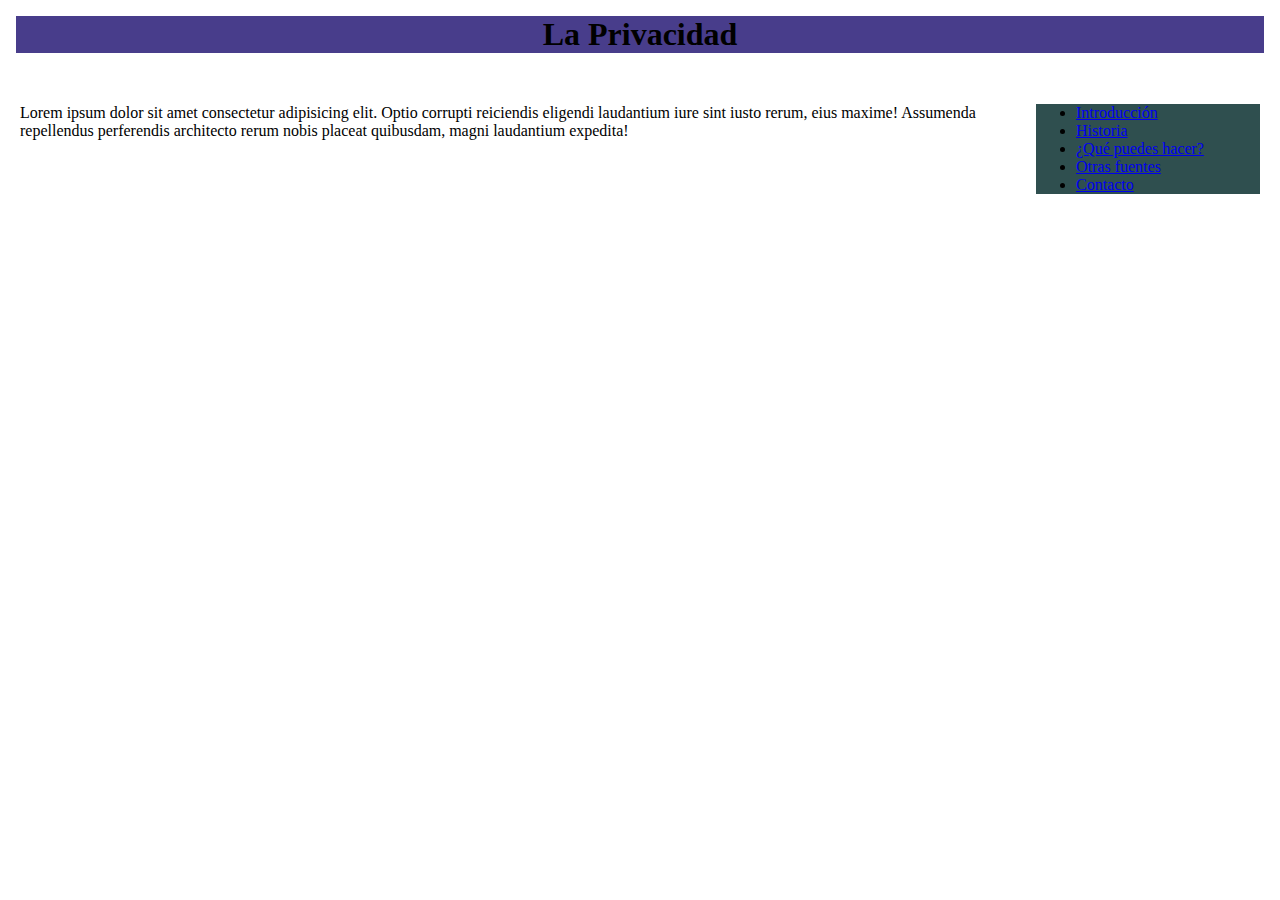
==== index.html @ 16274844 "Estructura" ====
<html lang="es">
    <head>
        <title>
            La Privacidad
        </title>
        <meta name="¿Por qué la privacidad es importante?" content="Esta página habla sobre por qué es importante la privacidad y por qué deberia de importarte" />
        <meta name="keywords" content="privacidad, mexico, latinoamerica, español, por, que">
        <meta charset="utf-8">
    </head>
    <body>
        <center>
        <iframe style="border:none" src="titulo.html" width="100%" height="10%">                    </iframe>
        <iframe name="principal" style="border:none" src="Intro.html" width="80%" height="80%">     </iframe>
        <iframe style="border:none" src="menu.html" width="19%" height="80%">             </frame>
        </center>
    
    <footer>
            Derechos reservados xd
    </footer>

    </body>
</html>
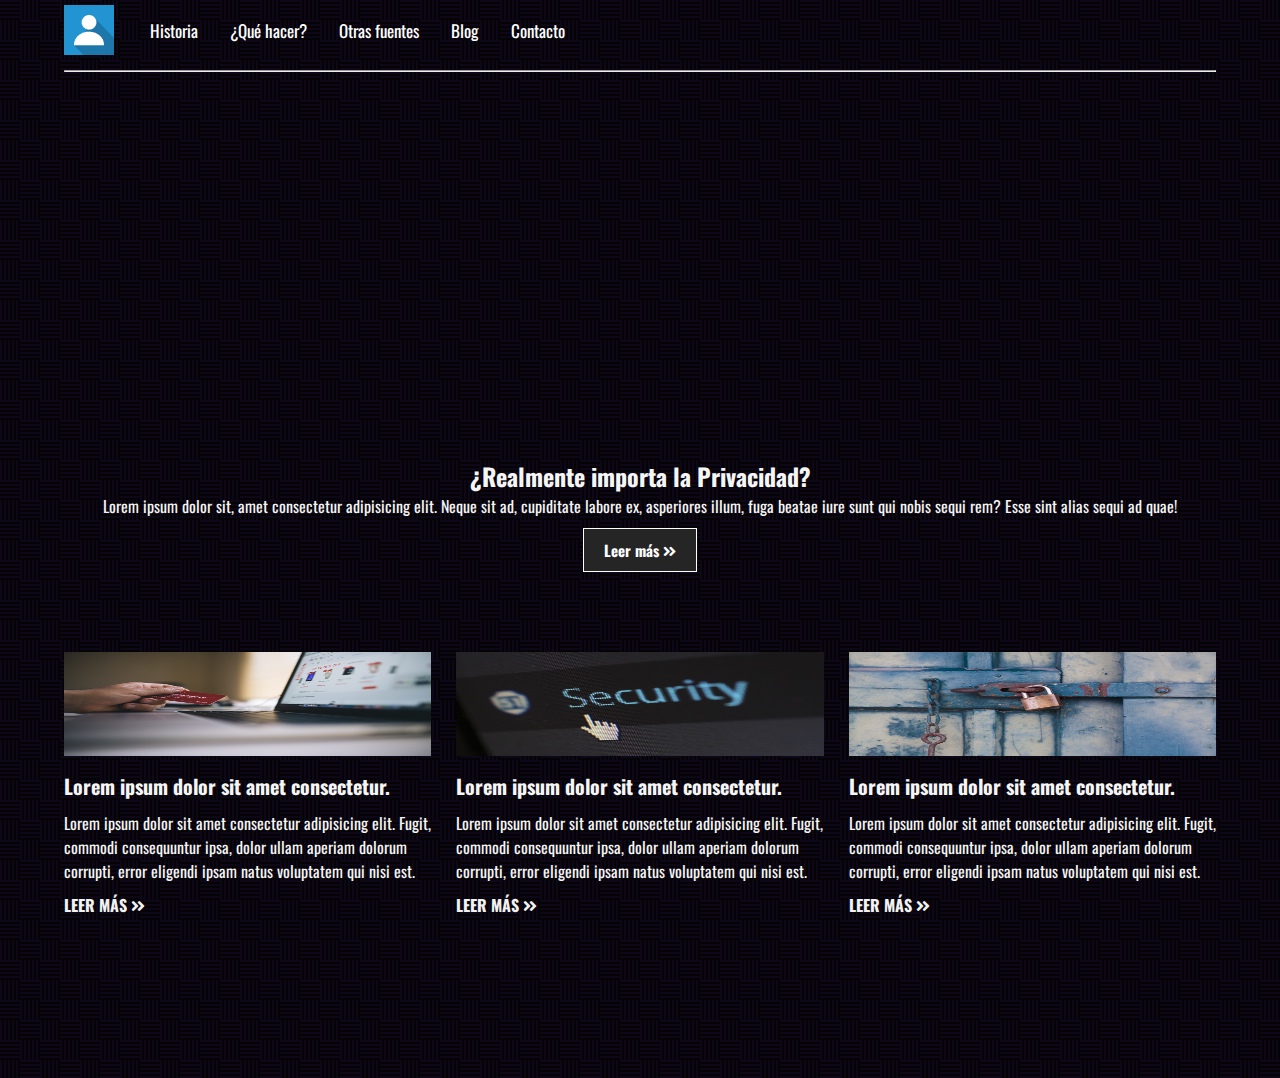
==== commit 0dc25781: "Fazt based" ====
--- a/index.html
+++ b/index.html
@@ -1,22 +1,81 @@
+<!DOCTYPE html>
+<!--Añadir el tipo de idioma-->
 <html lang="es">
-    <head>
-        <title>
-            La Privacidad
-        </title>
-        <meta name="¿Por qué la privacidad es importante?" content="Esta página habla sobre por qué es importante la privacidad y por qué deberia de importarte" />
-        <meta name="keywords" content="privacidad, mexico, latinoamerica, español, por, que">
-        <meta charset="utf-8">
-    </head>
-    <body>
-        <center>
-        <iframe style="border:none" src="titulo.html" width="100%" height="10%">                    </iframe>
-        <iframe name="principal" style="border:none" src="Intro.html" width="80%" height="80%">     </iframe>
-        <iframe style="border:none" src="menu.html" width="19%" height="80%">             </frame>
-        </center>
-    
-    <footer>
-            Derechos reservados xd
-    </footer>
+<head>
+    <!--Indicar los caracteres-->
+    <meta charset="UTF-8">
+    <meta name="viewport" content="width=device-width, initial-scale=1.0">
+    <!--Título de la página-->
+    <title>LaPrivacidad</title>
+    <!--Agregar la tipografía: Font Awesome-->
+    <link rel="stylesheet" href="https://cdnjs.cloudflare.com/ajax/libs/font-awesome/5.15.2/css/all.min.css">
+    <!--Font oswald de Google-->
+    <link rel="preconnect" href="https://fonts.gstatic.com">
+    <link href="https://fonts.googleapis.com/css2?family=Oswald:wght@300;400;500;600&display=swap" rel="stylesheet">
+    <!--Estilos personalizados-->
+    <link rel="stylesheet" href="styles.css">
+</head>
+<body>
 
-    </body>
+    <!--Agregar class para poder clasificar las zonas para posteriormente añadir estilos :)-->
+    <div class="container">
+
+        <!--Barra de navegación principal-->
+        <nav class="nav-main">
+            <!--Foto de perfil-->
+            <img src="img/photo_user.png" class="nav-photo">
+            <!--Enlaces de navegación-->
+            <ul class="nav-menu">
+                <li>
+                    <a href="#">Historia</a>
+                </li>
+                <li>
+                    <a href="#">¿Qué hacer?</a>
+                </li>
+                <li>
+                    <a href="#">Otras fuentes</a>
+                </li>
+                <li>
+                    <a href="#">Blog</a>
+                </li>
+                <li>
+                    <a href="#">Contacto</a>
+                </li>
+            </ul>
+        </nav>
+
+        <!--Barra de separación-->
+        <hr>
+
+        <!--Imagen principal de la página-->
+        <header class="showcase">
+            <h2>¿Realmente importa la Privacidad?</h2>
+            <p>Lorem ipsum dolor sit, amet consectetur adipisicing elit. Neque sit ad, cupiditate labore ex, asperiores illum, fuga beatae iure sunt qui nobis sequi rem? Esse sint alias sequi ad quae!</p>
+            <a class="btn" href="#">Leer más <i class="fas fa-angle-double-right"></i></a>
+        </header>
+
+        <!--Otras notas-->
+        <div class="news-cards">
+            <div>
+                <img src="img/image1.jpg" alt="news1">
+                <h3>Lorem ipsum dolor sit amet consectetur.</h3>
+                <p>Lorem ipsum dolor sit amet consectetur adipisicing elit. Fugit, commodi consequuntur ipsa, dolor ullam aperiam dolorum corrupti, error eligendi ipsam natus voluptatem qui nisi est.</p>
+                <a href="#">Leer más <i class="fas fa-angle-double-right"></i></a>
+            </div>
+            <div>
+                <img src="img/image2.jpg" alt="news2">
+                <h3>Lorem ipsum dolor sit amet consectetur.</h3>
+                <p>Lorem ipsum dolor sit amet consectetur adipisicing elit. Fugit, commodi consequuntur ipsa, dolor ullam aperiam dolorum corrupti, error eligendi ipsam natus voluptatem qui nisi est.</p>
+                <a href="#">Leer más <i class="fas fa-angle-double-right"></i></a>
+            </div>
+            <div>
+                <img src="img/image3.jpg" alt="news3">
+                <h3>Lorem ipsum dolor sit amet consectetur.</h3>
+                <p>Lorem ipsum dolor sit amet consectetur adipisicing elit. Fugit, commodi consequuntur ipsa, dolor ullam aperiam dolorum corrupti, error eligendi ipsam natus voluptatem qui nisi est.</p>
+                <a href="#">Leer más <i class="fas fa-angle-double-right"></i></a>
+            </div>
+        </div>
+    </div>
+
+</body>
 </html>--- a/styles.css
+++ b/styles.css
@@ -0,0 +1,147 @@
+/*Esto afecta todo el documento, se quita los margenes, se acomoda como caja y se quitan las separaciones*/
+*{
+    box-sizing: border-box;
+    margin: 0;
+    padding: 0;
+}
+
+/*Esto solo afecta al cuerpo, se pone un fondo negro con letras blancas, posteriormente se agrega un fondo extraido  de https://www.heropatterns.com/ y por ultimo se agrega una fuente de Google*/
+body{
+    background: black;
+    color: whitesmoke;
+    background-color: #040404;
+    background-image: url("data:image/svg+xml,%3Csvg width='40' height='40' viewBox='0 0 40 40' xmlns='http://www.w3.org/2000/svg'%3E%3Cpath d='M20 20.5V18H0v-2h20v-2H0v-2h20v-2H0V8h20V6H0V4h20V2H0V0h22v20h2V0h2v20h2V0h2v20h2V0h2v20h2V0h2v20h2v2H20v-1.5zM0 20h2v20H0V20zm4 0h2v20H4V20zm4 0h2v20H8V20zm4 0h2v20h-2V20zm4 0h2v20h-2V20zm4 4h20v2H20v-2zm0 4h20v2H20v-2zm0 4h20v2H20v-2zm0 4h20v2H20v-2z' fill='%23491d90' fill-opacity='0.15' fill-rule='evenodd'/%3E%3C/svg%3E");
+    font-size: 16px;
+    font-family: 'Oswald', sans-serif;
+}
+
+/*Afecta a los enlaces "a" les quita el subdrayado y los pone en blanco*/
+a{
+    color: white;
+    text-decoration: none;
+}
+
+/*Le quita el estilo de lista a las listas*/
+ul{
+    list-style: none;
+}
+
+/*Afecta al contenedor, lo marca como el 90% de ancho de la página y le pone los margenes automaticos*/
+.container {
+    width: 90%;
+    margin: auto;
+}
+
+/*Navegación, se agrega un tamaño de letra,determina el tipo de caja, en este caso flexible, el justificado, alinia al centro los elementos y los limita a una altura de 60px con separaciones de 20px*/
+.nav-main {
+    font-size:  17px;
+    display: flex;
+    justify-content: space-between;
+    align-items: center;
+    height: 60px;
+    padding: 20px 0;
+}
+
+/*Pone el ancho de la foto en 50px*/
+.nav-photo {
+    width: 50px;
+}
+
+/*Directorio de navegación, determina el timpo de caja flexible*/
+.nav-main ul{
+    display: flex;
+}
+
+/*Le da separación de 10px entre los elementos de la lista*/
+.nav-main ul li {
+    padding: 10px;
+}
+
+/*Agrega el espaciado entre el subdrayado*/
+.nav-main ul li a {
+    padding: 6px;
+}
+
+/*Hace que se vea subdrayado cuando el curson pasa sobre el enlace*/
+.nav-main ul li a:hover {
+    border-bottom: 2px solid white;
+}
+
+/*Hace que los enlaces no estén pegados a la imagen*/
+.nav-main ul.nav-menu {
+    flex: 1;
+    margin-left: 20px;
+}
+
+/*Hace que la barra tenga un pargen de 10px hacia arriba y hacia abajo y de 0 hacia los lados*/
+hr {
+    margin: 10px 0;
+}
+
+/*Showcase, es la imagen principal, se declara que tomará el 100% del contenedor(que mide 90%) con una altura del texto de 550px, se pone de background una imagen sacada de pexels.com, a esta imafen se le indica que no repita, se ponga en el centro y centrada, se indica la separación de 50px del borde inferior y de 10px de los bordes de lado, se indica que la caja es un cuadrado con columna, se centran  los lados y se justifica el texto*/
+.showcase {
+    width: 100%;
+    height: 550px;
+    background: url(img/showcase.jpg) no-repeat center center/cover;
+    padding: 50px 10px;
+    display: flex;
+    flex-direction: column;
+    align-items: center;
+    justify-content: flex-end;
+    margin-bottom: 20px;
+}
+/*Es la etiqueta para marcar los botones, se indica que al pasar el mouse debe de cambiar el cursor, se indica que es un bloque con borde 0 y con letra en negritas, con separación de 10px de borde arriba y abajo y de 20px de los lador, la letra se pone blanca y el fondo gris, se indica el tamaño 15px de letra, el borde de 1px solido blanco con margenes de 10px hacia todos los lados*/
+.btn {
+    cursor: pointer;
+    display: inline-block;
+    border: 0;
+    font-weight: bold;
+    padding: 10px 20px;
+    background: #252525;
+    color: white;
+    font-size: 15px;
+    border: 1px solid white;
+    margin: 10px 10px;
+}
+
+/*Se indica que el botón se opaque al acercar el cursor*/
+.btn:hover{
+    opacity: 0.65;
+}
+
+/*Se agregan margenes de 10px a el titulo "h2" y el parrafo "p" de 10px para abajo*/
+.showcase h2
+.showcase p {
+    margin-bottom: 10px;
+}
+
+/*Tarjetas de entrada*/
+
+.news-cards {
+    display: grid;
+    grid-template-columns: 1fr 1fr 1fr;
+    gap: 25px;
+    margin: 10px 0;
+}
+
+.news-cards img {
+    width: 100%;
+    height: 25%;
+}
+
+.news-cards h3 {
+    font-size: 20px;
+    margin: 10px 0;
+}
+
+.news-cards a{
+    padding: 10px 0;
+    color: #f2f2f2;
+    text-transform: uppercase;
+    display: inline-block;
+    font-weight: bold;
+}
+
+.news-cards a:hover{
+    text-decoration: underline;
+}
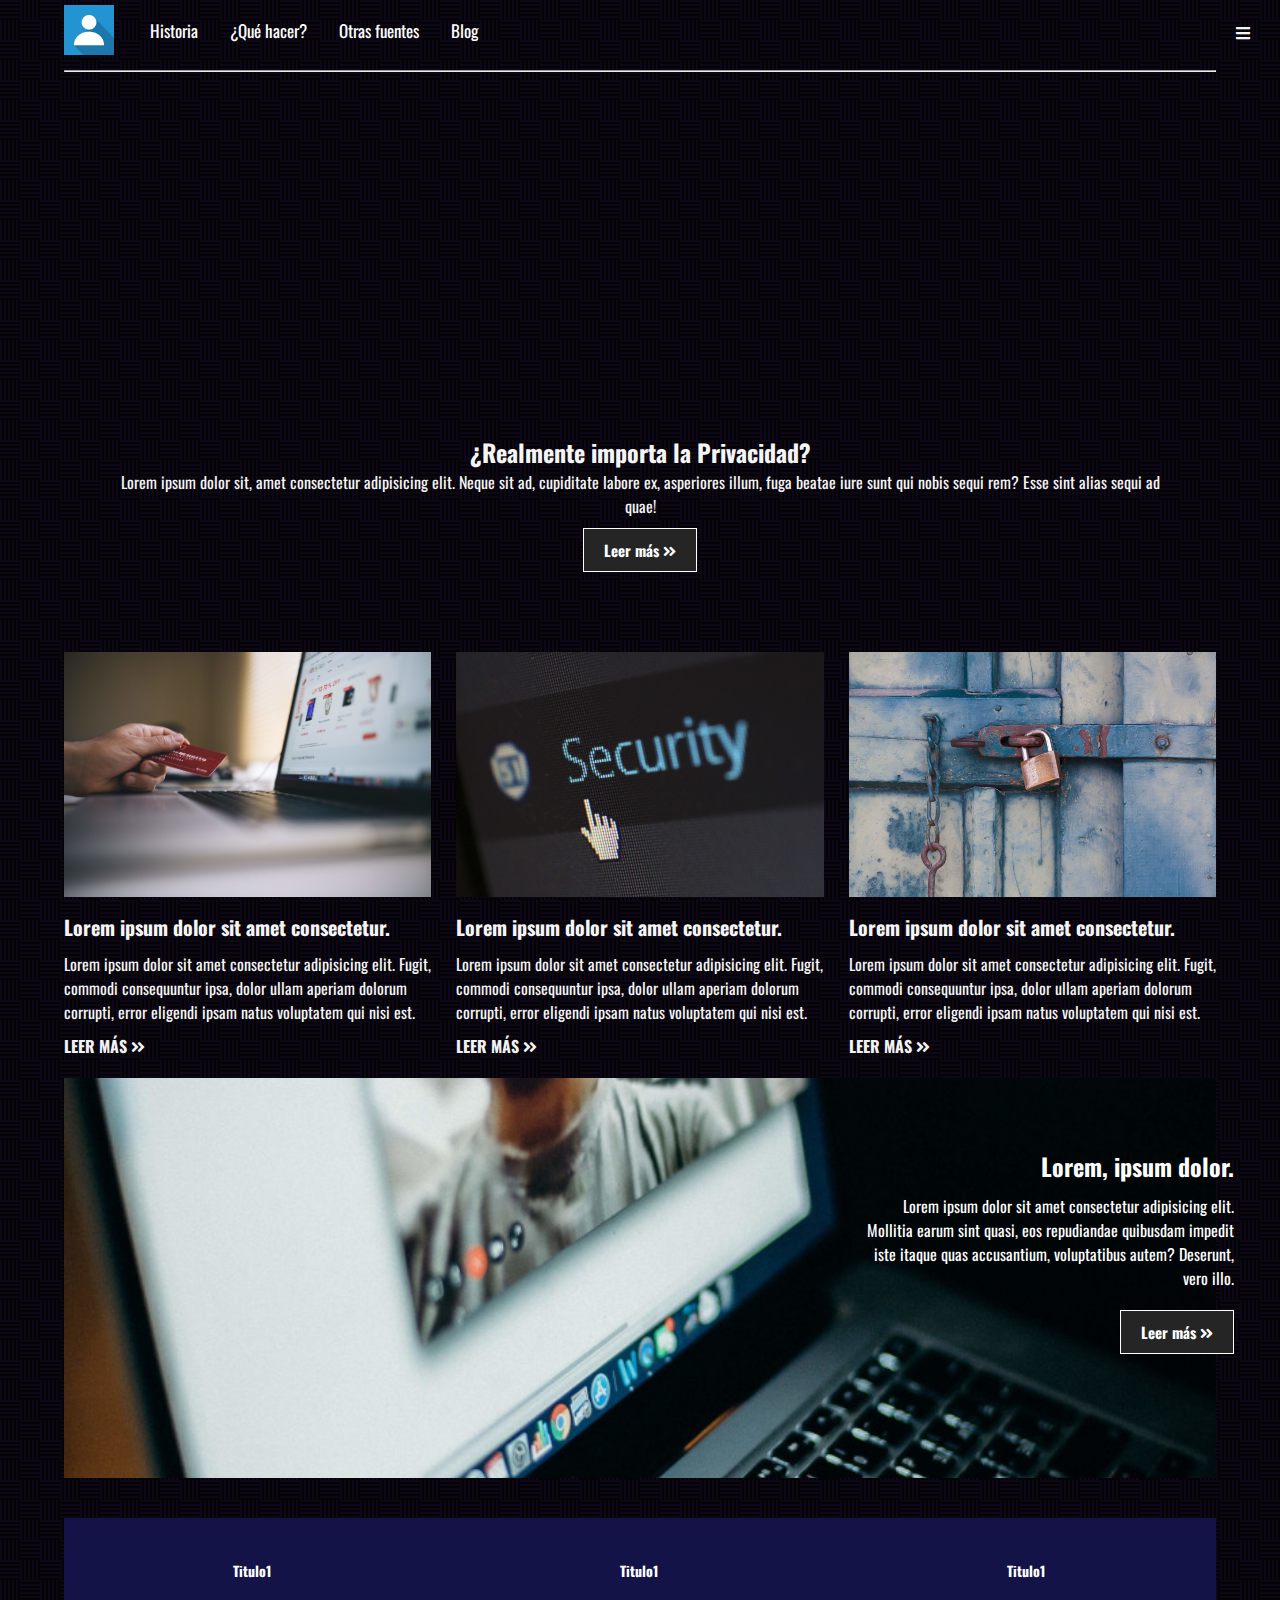
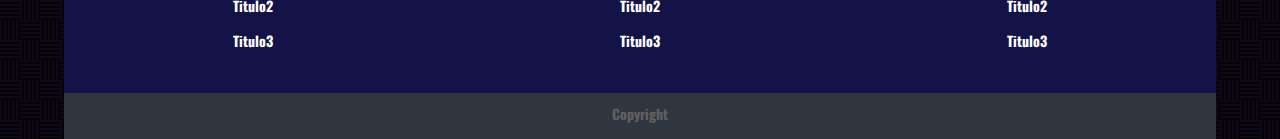
==== commit f50a81a3: "terminado de la página y parte de stilo para smartphone" ====
--- a/index.html
+++ b/index.html
@@ -16,6 +16,11 @@
     <link rel="stylesheet" href="styles.css">
 </head>
 <body>
+
+    <div class="menu-btn">
+        <i class="fas fa-bars"></i>
+    </div>
+
 
     <!--Agregar class para poder clasificar las zonas para posteriormente añadir estilos :)-->
     <div class="container">
@@ -37,9 +42,6 @@
                 </li>
                 <li>
                     <a href="#">Blog</a>
-                </li>
-                <li>
-                    <a href="#">Contacto</a>
                 </li>
             </ul>
         </nav>
@@ -75,7 +77,79 @@
                 <a href="#">Leer más <i class="fas fa-angle-double-right"></i></a>
             </div>
         </div>
+
+        <section class="cards-banner-one">
+            <div class="content">
+                <h2>Lorem, ipsum dolor.</h2>
+                <p>Lorem ipsum dolor sit amet consectetur adipisicing elit. Mollitia earum sint quasi, eos repudiandae quibusdam impedit iste itaque quas accusantium, voluptatibus autem? Deserunt, vero illo.</p>
+                <a href="#" class="btn">Leer más <i class="fas fa-angle-double-right"></i></a>
+            </div>
+        </section>
+
+        <div class="footer-links">
+            <div class="footer-container">
+                <ul>
+                    <li>
+                        <a href="#">
+                            <h3>Titulo1</h3>
+                        </a>
+                    </li>
+                    <li>
+                        <a href="#">
+                            <h3>Titulo2</h3>
+                        </a>
+                    </li>
+                    <li>
+                        <a href="#">
+                            <h3>Titulo3</h3>
+                        </a>
+                    </li>
+                </ul>
+
+                <ul>
+                    <li>
+                        <a href="#">
+                            <h3>Titulo1</h3>
+                        </a>
+                    </li>
+                    <li>
+                        <a href="#">
+                            <h3>Titulo2</h3>
+                        </a>
+                    </li>
+                    <li>
+                        <a href="#">
+                            <h3>Titulo3</h3>
+                        </a>
+                    </li>
+                </ul>
+
+                <ul>
+                    <li>
+                        <a href="#">
+                            <h3>Titulo1</h3>
+                        </a>
+                    </li>
+                    <li>
+                        <a href="#">
+                            <h3>Titulo2</h3>
+                        </a>
+                    </li>
+                    <li>
+                        <a href="#">
+                            <h3>Titulo3</h3>
+                        </a>
+                    </li>
+                </ul>
+            </div>
+        </div>
+
+        <footer class="footer">
+            <h3>Copyright</h3>
+        </footer>
     </div>
+
+    <script src="main.js"></script>
 
 </body>
 </html>--- a/styles.css
+++ b/styles.css
@@ -73,6 +73,15 @@
     margin-left: 20px;
 }
 
+.menu-btn{
+    position: absolute;
+    cursor: pointer;
+    top: 20px;
+    right: 30px;
+    z-index: 2;
+    /*display: none;*/
+}
+
 /*Hace que la barra tenga un pargen de 10px hacia arriba y hacia abajo y de 0 hacia los lados*/
 hr {
     margin: 10px 0;
@@ -83,12 +92,13 @@
     width: 100%;
     height: 550px;
     background: url(img/showcase.jpg) no-repeat center center/cover;
-    padding: 50px 10px;
+    padding: 50px;
     display: flex;
     flex-direction: column;
     align-items: center;
     justify-content: flex-end;
     margin-bottom: 20px;
+    text-align: center;
 }
 /*Es la etiqueta para marcar los botones, se indica que al pasar el mouse debe de cambiar el cursor, se indica que es un bloque con borde 0 y con letra en negritas, con separación de 10px de borde arriba y abajo y de 20px de los lador, la letra se pone blanca y el fondo gris, se indica el tamaño 15px de letra, el borde de 1px solido blanco con margenes de 10px hacia todos los lados*/
 .btn {
@@ -126,7 +136,7 @@
 
 .news-cards img {
     width: 100%;
-    height: 25%;
+    height: auto;
 }
 
 .news-cards h3 {
@@ -145,3 +155,99 @@
 .news-cards a:hover{
     text-decoration: underline;
 }
+
+/*Cards-baner-one*/
+
+.cards-banner-one {
+    width: 100%;
+    height: 400px;
+    background: url(img/image4.jpg) no-repeat center center/cover;
+    margin-bottom: 40px;
+}
+
+.cards-banner-one .content{
+    width: 40%;
+    padding: 60px 30px;
+    color: white;
+    margin-left: 65%;
+    text-align: right;
+}
+
+.cards-banner-one p,
+.cards-banner-one h2 {
+    margin: 10px;
+}
+
+/*footer*/
+
+.footer-links{
+    background: #131347;
+    color: #616161;
+    font-size: 12px;
+    padding: 35px 0;
+}
+
+.footer-container{
+    display: grid;
+    grid-template-columns: 1fr 1fr 1fr;
+    gap: 10px;
+    align-items: flex-start;
+    justify-content: center;
+}
+
+.footer-container ul{
+    margin: 0 auto;
+}
+
+.footer-container ul li{
+    line-height: 2.5;
+}
+
+.footer{
+    background: #2f3640;
+    color: #616161;
+    font-size: 12px;
+    padding: 10px 0;
+    text-align: center;
+    padding-bottom: 15px;
+}
+
+@media (max-width: 700px) {
+    
+    .nav-main ul.nav-menu {
+        display: block;
+        position: absolute;
+        top: 0;
+        left: 0;
+        background: #2f3640;
+        width: 50%;
+        height: 100%;
+        border-right: #ccc 1px solid;
+        opacity: 0.9;
+        padding: 30px;
+        transform: translateX(-500px);
+        transition: transform 0.5s ease-in-out;
+    }
+
+    .nav-main ul.nav-menu.show {
+        transform: translateX(-20px);
+    }
+
+    .nav-main ul.nav-menu li{
+        padding: 20px;
+        font-size: 14px;
+    }
+
+    .news-cards{
+        grid-template-columns: 1fr 1fr;
+    }
+
+    .cards-banner-one .content{
+        width: 80%;
+    }
+
+    .footer-links .footer-container{
+        grid-template-columns: 1fr 1fr;
+    }
+
+}
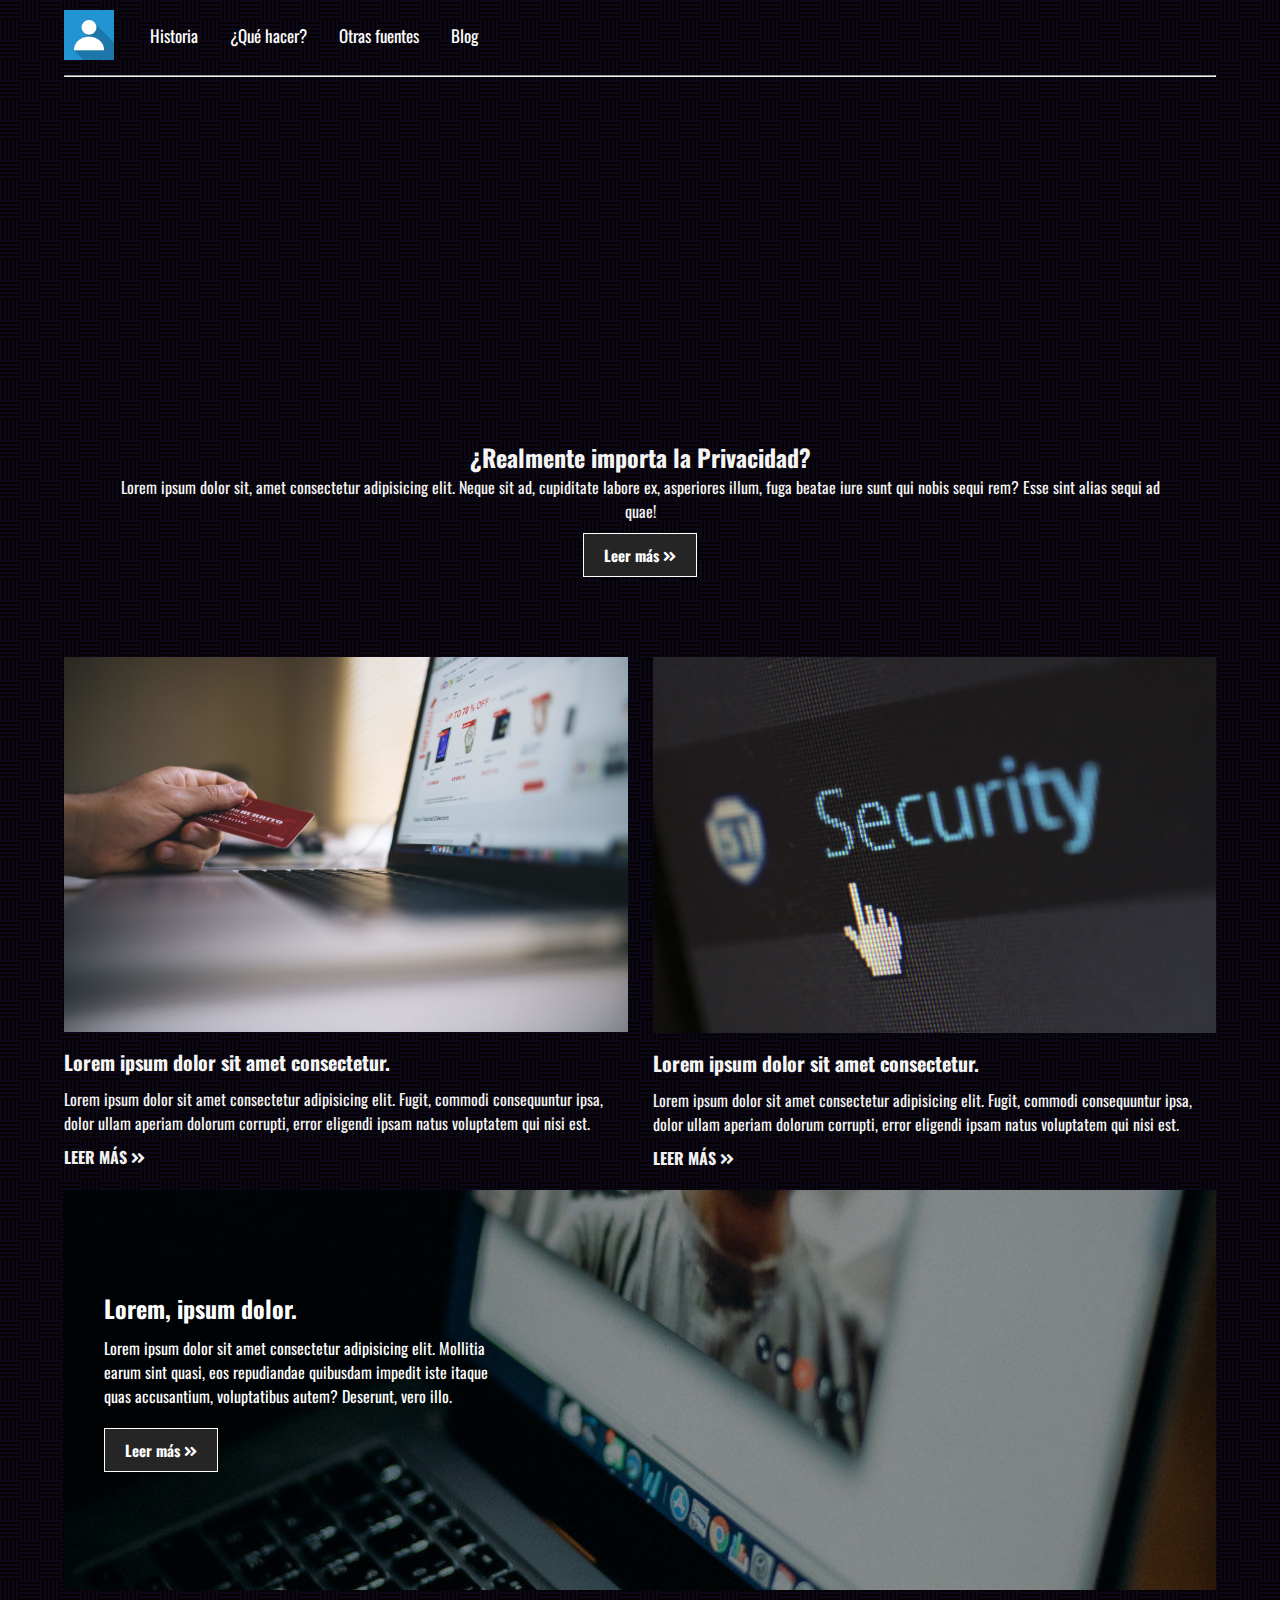
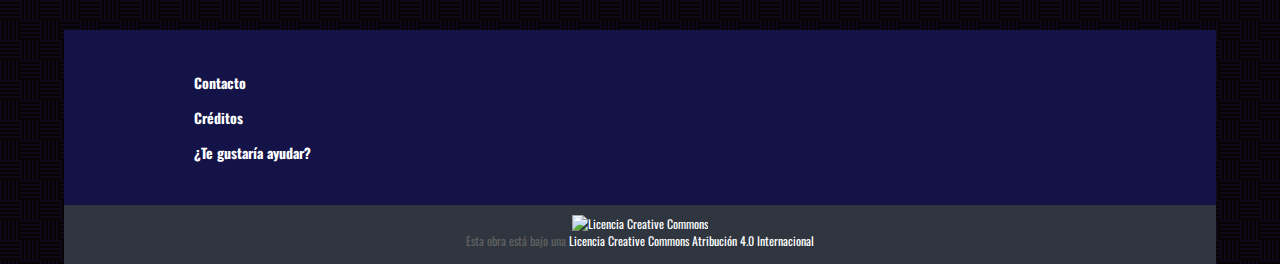
==== commit 02f35c86: "Final diseño, portada" ====
--- a/index.html
+++ b/index.html
@@ -70,12 +70,6 @@
                 <p>Lorem ipsum dolor sit amet consectetur adipisicing elit. Fugit, commodi consequuntur ipsa, dolor ullam aperiam dolorum corrupti, error eligendi ipsam natus voluptatem qui nisi est.</p>
                 <a href="#">Leer más <i class="fas fa-angle-double-right"></i></a>
             </div>
-            <div>
-                <img src="img/image3.jpg" alt="news3">
-                <h3>Lorem ipsum dolor sit amet consectetur.</h3>
-                <p>Lorem ipsum dolor sit amet consectetur adipisicing elit. Fugit, commodi consequuntur ipsa, dolor ullam aperiam dolorum corrupti, error eligendi ipsam natus voluptatem qui nisi est.</p>
-                <a href="#">Leer más <i class="fas fa-angle-double-right"></i></a>
-            </div>
         </div>
 
         <section class="cards-banner-one">
@@ -91,53 +85,17 @@
                 <ul>
                     <li>
                         <a href="#">
-                            <h3>Titulo1</h3>
+                            <h3>Contacto</h3>
                         </a>
                     </li>
                     <li>
                         <a href="#">
-                            <h3>Titulo2</h3>
+                            <h3>Créditos</h3>
                         </a>
                     </li>
                     <li>
                         <a href="#">
-                            <h3>Titulo3</h3>
-                        </a>
-                    </li>
-                </ul>
-
-                <ul>
-                    <li>
-                        <a href="#">
-                            <h3>Titulo1</h3>
-                        </a>
-                    </li>
-                    <li>
-                        <a href="#">
-                            <h3>Titulo2</h3>
-                        </a>
-                    </li>
-                    <li>
-                        <a href="#">
-                            <h3>Titulo3</h3>
-                        </a>
-                    </li>
-                </ul>
-
-                <ul>
-                    <li>
-                        <a href="#">
-                            <h3>Titulo1</h3>
-                        </a>
-                    </li>
-                    <li>
-                        <a href="#">
-                            <h3>Titulo2</h3>
-                        </a>
-                    </li>
-                    <li>
-                        <a href="#">
-                            <h3>Titulo3</h3>
+                            <h3>¿Te gustaría ayudar?</h3>
                         </a>
                     </li>
                 </ul>
@@ -145,10 +103,10 @@
         </div>
 
         <footer class="footer">
-            <h3>Copyright</h3>
+            <a rel="license" href="http://creativecommons.org/licenses/by/4.0/"><img alt="Licencia Creative Commons" style="border-width:0" src="https://i.creativecommons.org/l/by/4.0/88x31.png" /></a><br />Esta obra está bajo una <a rel="license" href="http://creativecommons.org/licenses/by/4.0/">Licencia Creative Commons Atribución 4.0 Internacional</a>
         </footer>
     </div>
-
+        <!--Script propio para que funcione el botón de menú en pantallas pequeñas-->
     <script src="main.js"></script>
 
 </body>
--- a/styles.css
+++ b/styles.css
@@ -26,10 +26,11 @@
     list-style: none;
 }
 
-/*Afecta al contenedor, lo marca como el 90% de ancho de la página y le pone los margenes automaticos*/
+/*Afecta al contenedor, lo marca como el 90% de ancho de la página y le pone los margenes automaticos, acomoda la separación de arriba*/
 .container {
     width: 90%;
     margin: auto;
+    margin-top: 5px;
 }
 
 /*Navegación, se agrega un tamaño de letra,determina el tipo de caja, en este caso flexible, el justificado, alinia al centro los elementos y los limita a una altura de 60px con separaciones de 20px*/
@@ -73,13 +74,14 @@
     margin-left: 20px;
 }
 
+/*Es el botón que se pone para abrir el menú*/
 .menu-btn{
     position: absolute;
     cursor: pointer;
     top: 20px;
     right: 30px;
     z-index: 2;
-    /*display: none;*/
+    display: none;
 }
 
 /*Hace que la barra tenga un pargen de 10px hacia arriba y hacia abajo y de 0 hacia los lados*/
@@ -100,6 +102,7 @@
     margin-bottom: 20px;
     text-align: center;
 }
+
 /*Es la etiqueta para marcar los botones, se indica que al pasar el mouse debe de cambiar el cursor, se indica que es un bloque con borde 0 y con letra en negritas, con separación de 10px de borde arriba y abajo y de 20px de los lador, la letra se pone blanca y el fondo gris, se indica el tamaño 15px de letra, el borde de 1px solido blanco con margenes de 10px hacia todos los lados*/
 .btn {
     cursor: pointer;
@@ -127,23 +130,27 @@
 
 /*Tarjetas de entrada*/
 
+/*Las tarjetas en 2 columnas*/
 .news-cards {
     display: grid;
-    grid-template-columns: 1fr 1fr 1fr;
+    grid-template-columns: 1fr 1fr;
     gap: 25px;
     margin: 10px 0;
 }
 
+/*La forma de acomodar las imagenes con el tamaño*/
 .news-cards img {
     width: 100%;
     height: auto;
 }
 
+/*Acomodar los títulos*/
 .news-cards h3 {
     font-size: 20px;
     margin: 10px 0;
 }
 
+/*Acomodar los links "Leer más"*/
 .news-cards a{
     padding: 10px 0;
     color: #f2f2f2;
@@ -152,12 +159,14 @@
     font-weight: bold;
 }
 
+/*Añadir el subdrayado para cuando pasa el ratón encima*/
 .news-cards a:hover{
     text-decoration: underline;
 }
 
 /*Cards-baner-one*/
 
+/*Última imagen grande, con tamaño, centrada y margen*/
 .cards-banner-one {
     width: 100%;
     height: 400px;
@@ -165,14 +174,15 @@
     margin-bottom: 40px;
 }
 
+/*El texto dentro de la segunda imagen*/
 .cards-banner-one .content{
     width: 40%;
-    padding: 60px 30px;
+    padding: 90px 0 0 30px;
     color: white;
-    margin-left: 65%;
-    text-align: right;
-}
-
+    opacity: 100%;
+}
+
+/*forma de acomodar el texto y el título en cuestión de los margenes*/
 .cards-banner-one p,
 .cards-banner-one h2 {
     margin: 10px;
@@ -180,6 +190,7 @@
 
 /*footer*/
 
+/*Guía de contacto, fondo*/
 .footer-links{
     background: #131347;
     color: #616161;
@@ -187,6 +198,7 @@
     padding: 35px 0;
 }
 
+/*Anotaciones de abajo, dos columnas para que no esté centrado*/
 .footer-container{
     display: grid;
     grid-template-columns: 1fr 1fr 1fr;
@@ -195,14 +207,17 @@
     justify-content: center;
 }
 
+/*Con márgenes acomodados*/
 .footer-container ul{
     margin: 0 auto;
 }
 
+/*Altura de las listas, el distanciamiento*/
 .footer-container ul li{
     line-height: 2.5;
 }
 
+/*Poner la licencia*/
 .footer{
     background: #2f3640;
     color: #616161;
@@ -212,8 +227,14 @@
     padding-bottom: 15px;
 }
 
+/*Como se acomodará la página cuando se ve desde un dispositivo con un ancho menor a 700px*/
 @media (max-width: 700px) {
     
+    .menu-btn{
+        display: block;
+    }
+
+    /*Poner el menú al lado en bloque, sin bordes, con un fondo gris, ancho de 50% y alto de 100%, línea de la derecha del borde, la opcaidad del menú es 0.9, con los bloques de 30px y mover todo a 500px fuera de la pantalla, agrgar animación*/
     .nav-main ul.nav-menu {
         display: block;
         position: absolute;
@@ -229,25 +250,37 @@
         transition: transform 0.5s ease-in-out;
     }
 
+    /*Mover el menú al campo visible cuando cambia al contenedor show, funciona con javascript*/
     .nav-main ul.nav-menu.show {
         transform: translateX(-20px);
     }
 
+    /*Poner un timpo de fuente menor a la lista del menu*/
     .nav-main ul.nav-menu li{
         padding: 20px;
         font-size: 14px;
     }
 
-    .news-cards{
-        grid-template-columns: 1fr 1fr;
-    }
-
+    /*Mover la imagen para que mida el 80%*/
     .cards-banner-one .content{
         width: 80%;
     }
 
-    .footer-links .footer-container{
+
+    /*Poner lo subdrayado abajo en 2 columnas para que se vea mejor*/
+    .footer-container{
         grid-template-columns: 1fr 1fr;
     }
-
-}
+}
+
+/*Como se acomodará la página cuando se ve desde un dispositivo con un ancho menor a 500px*/
+@media (max-width: 500px) {
+    .news-cards{
+        grid-template-columns: 1fr;
+    }
+
+    .cards-banner-one .content{
+        width: 100%;
+        padding: 60px 20px;
+    }
+}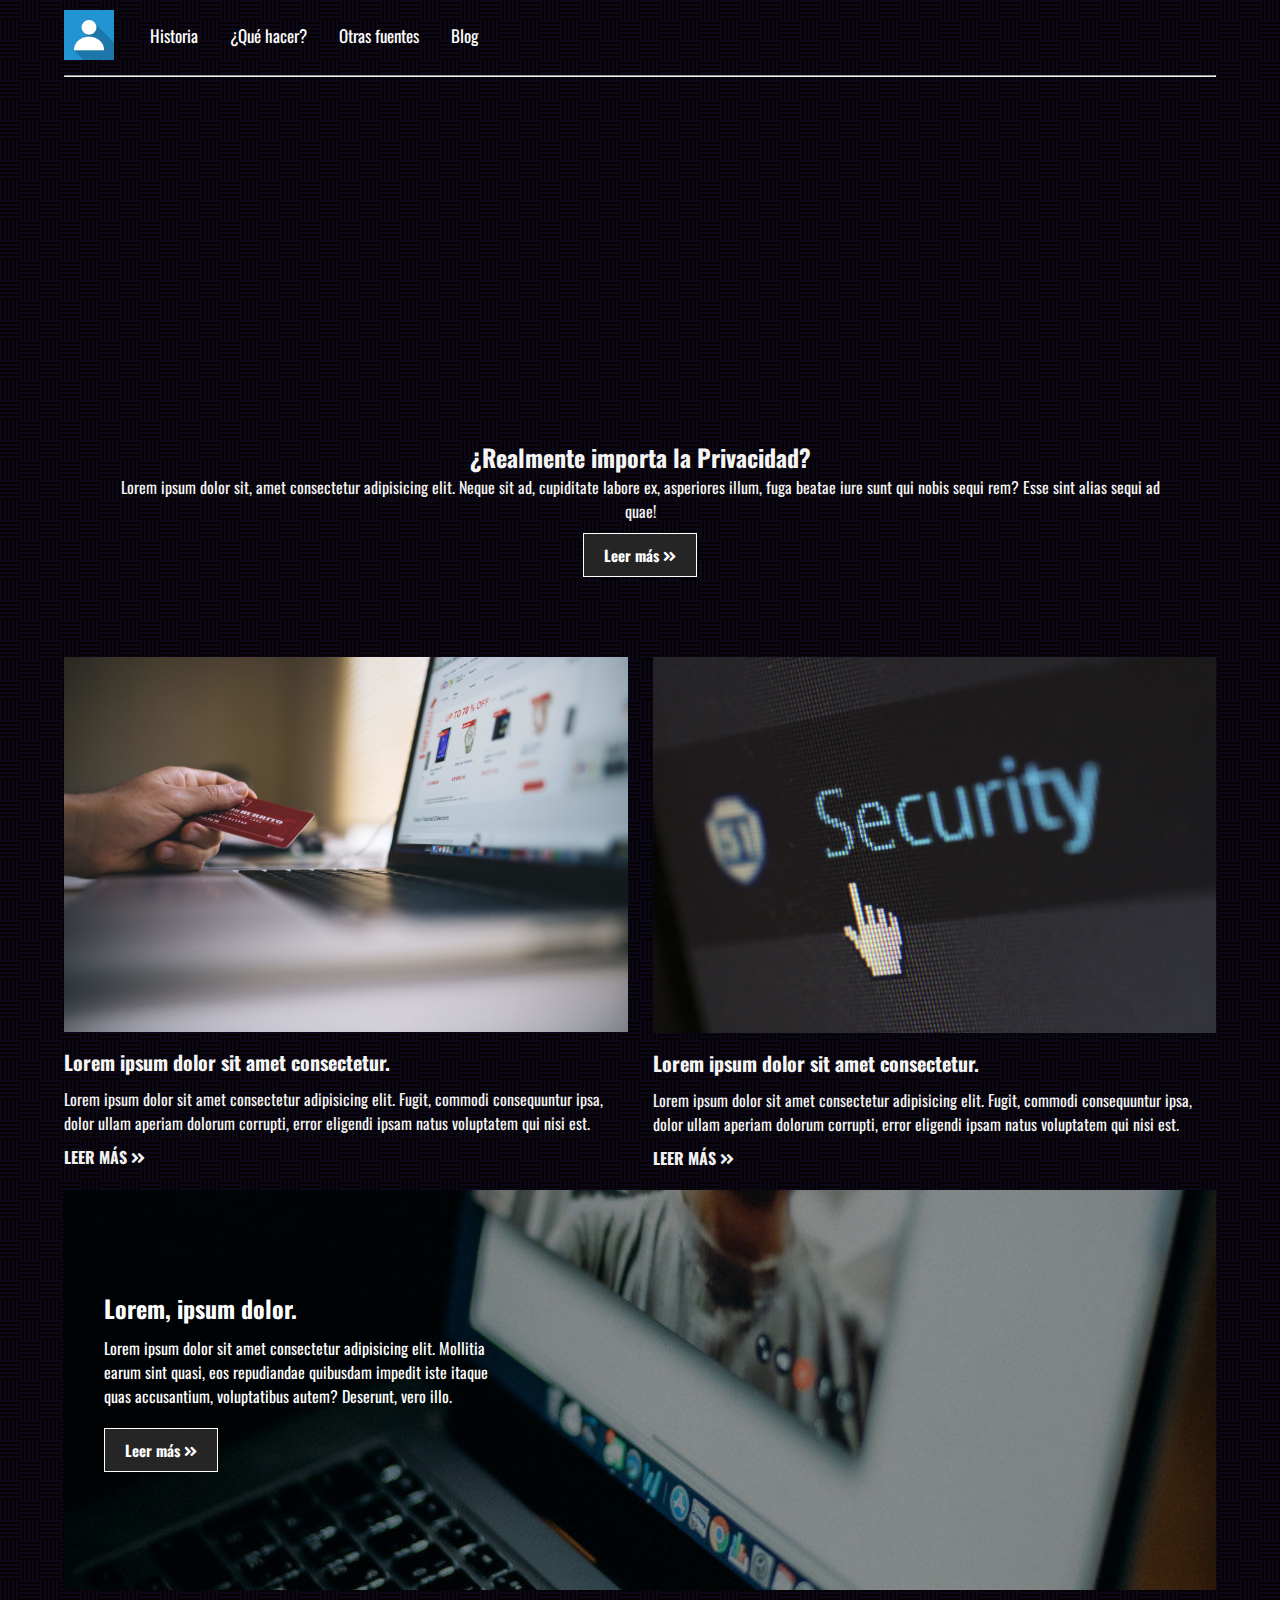
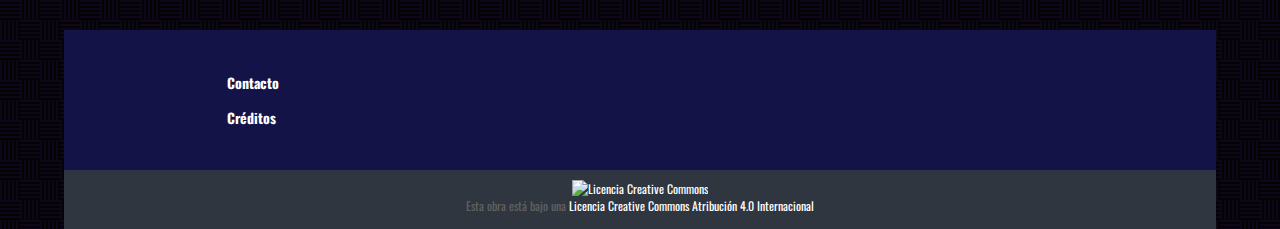
==== commit 5385e8fc: "quito "ayuda"" ====
--- a/index.html
+++ b/index.html
@@ -93,11 +93,6 @@
                             <h3>Créditos</h3>
                         </a>
                     </li>
-                    <li>
-                        <a href="#">
-                            <h3>¿Te gustaría ayudar?</h3>
-                        </a>
-                    </li>
                 </ul>
             </div>
         </div>
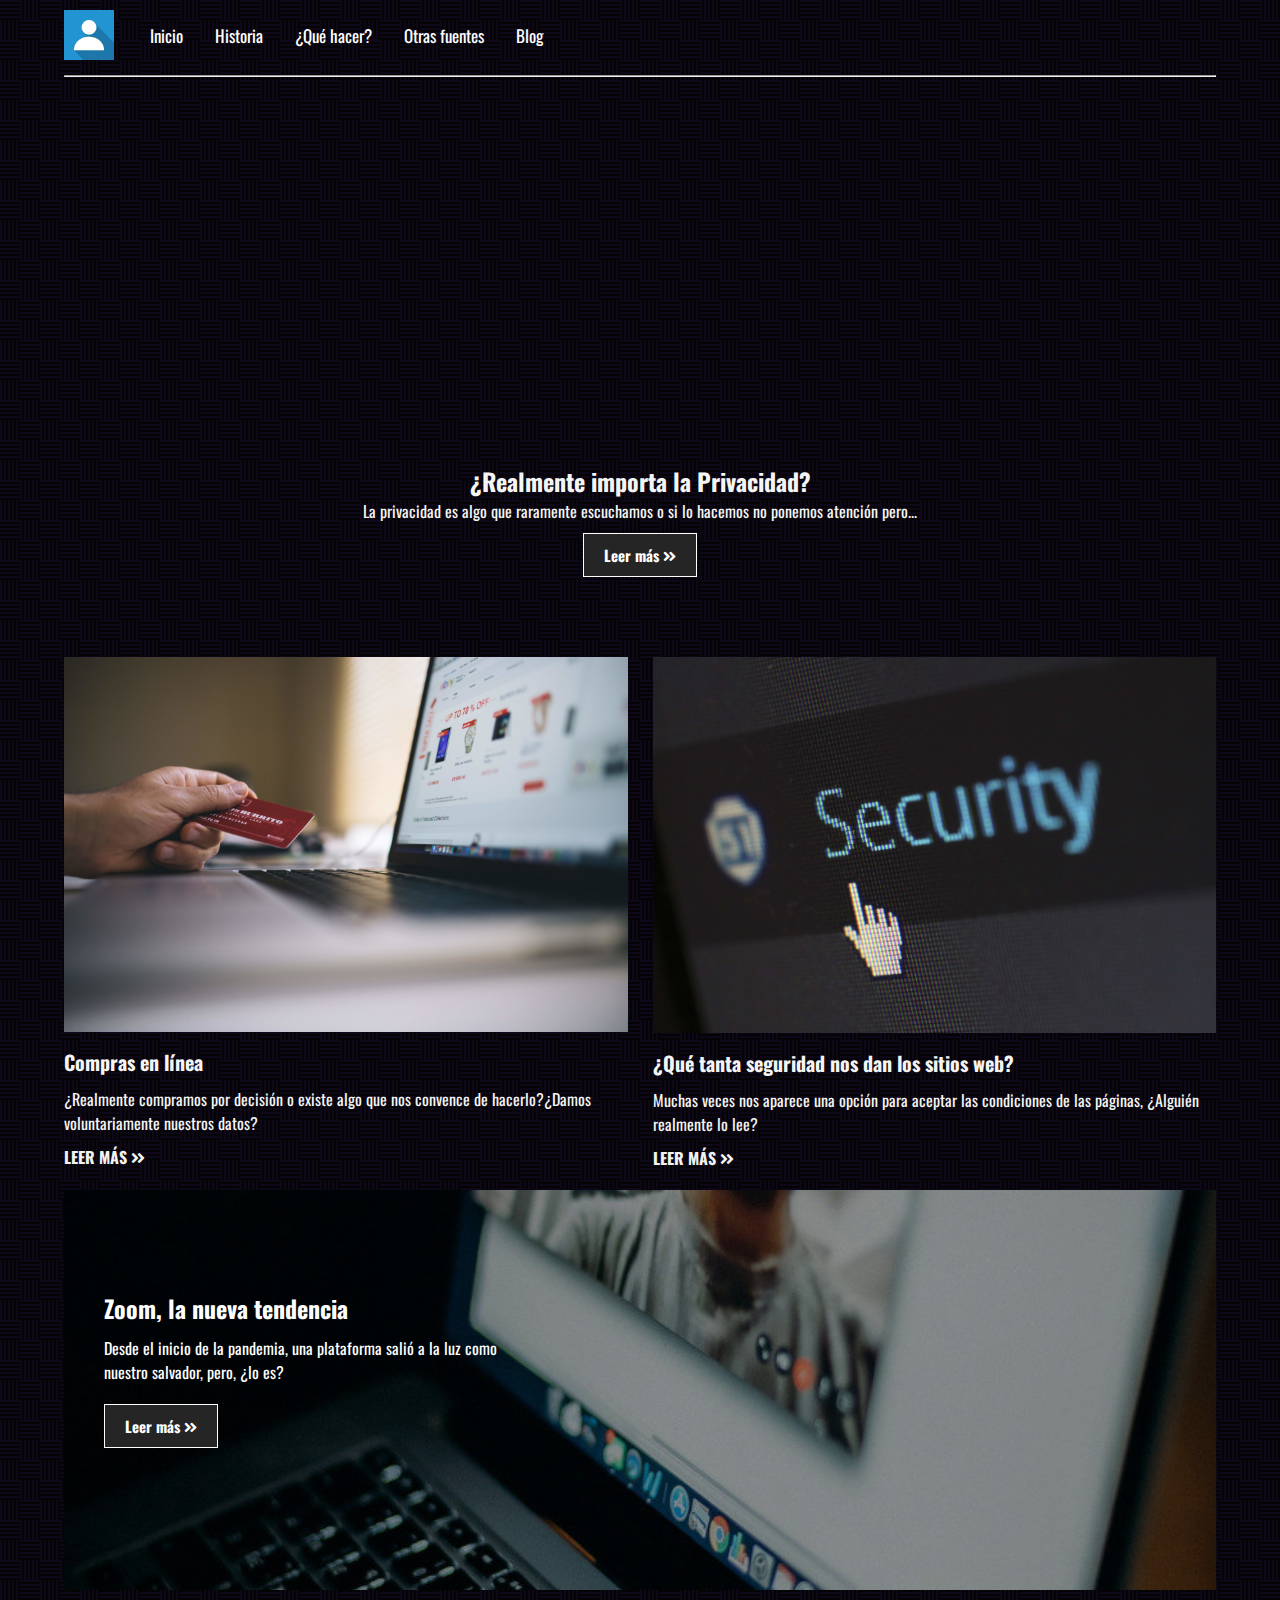
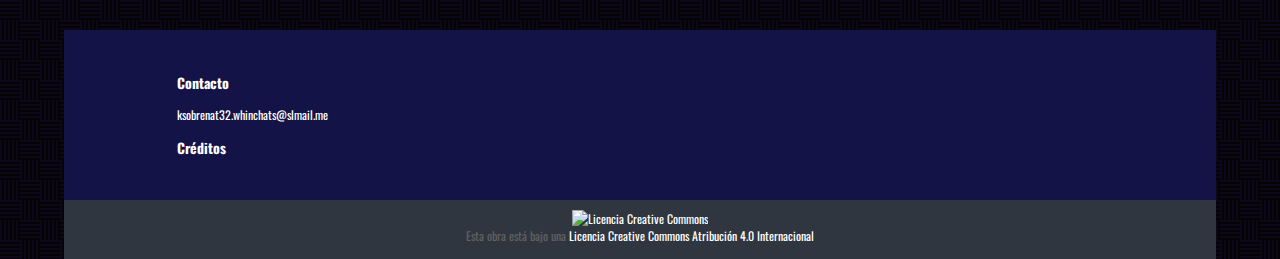
==== commit 29c22bb2: "Estructura, todas las páginas, inicio de la historia" ====
--- a/index.html
+++ b/index.html
@@ -6,7 +6,7 @@
     <meta charset="UTF-8">
     <meta name="viewport" content="width=device-width, initial-scale=1.0">
     <!--Título de la página-->
-    <title>LaPrivacidad</title>
+    <title>La Privacidad</title>
     <!--Agregar la tipografía: Font Awesome-->
     <link rel="stylesheet" href="https://cdnjs.cloudflare.com/ajax/libs/font-awesome/5.15.2/css/all.min.css">
     <!--Font oswald de Google-->
@@ -32,16 +32,19 @@
             <!--Enlaces de navegación-->
             <ul class="nav-menu">
                 <li>
-                    <a href="#">Historia</a>
+                    <a href="index.html">Inicio</a>
                 </li>
                 <li>
-                    <a href="#">¿Qué hacer?</a>
+                    <a href="historia.html">Historia</a>
                 </li>
                 <li>
-                    <a href="#">Otras fuentes</a>
+                    <a href="hacer.html">¿Qué hacer?</a>
                 </li>
                 <li>
-                    <a href="#">Blog</a>
+                    <a href="fuentes.html">Otras fuentes</a>
+                </li>
+                <li>
+                    <a href="blog.html">Blog</a>
                 </li>
             </ul>
         </nav>
@@ -52,7 +55,7 @@
         <!--Imagen principal de la página-->
         <header class="showcase">
             <h2>¿Realmente importa la Privacidad?</h2>
-            <p>Lorem ipsum dolor sit, amet consectetur adipisicing elit. Neque sit ad, cupiditate labore ex, asperiores illum, fuga beatae iure sunt qui nobis sequi rem? Esse sint alias sequi ad quae!</p>
+            <p>La privacidad es algo que raramente escuchamos o si lo hacemos no ponemos atención pero...</p>
             <a class="btn" href="#">Leer más <i class="fas fa-angle-double-right"></i></a>
         </header>
 
@@ -60,22 +63,22 @@
         <div class="news-cards">
             <div>
                 <img src="img/image1.jpg" alt="news1">
-                <h3>Lorem ipsum dolor sit amet consectetur.</h3>
-                <p>Lorem ipsum dolor sit amet consectetur adipisicing elit. Fugit, commodi consequuntur ipsa, dolor ullam aperiam dolorum corrupti, error eligendi ipsam natus voluptatem qui nisi est.</p>
+                <h3>Compras en línea</h3>
+                <p>¿Realmente compramos por decisión o existe algo que nos convence de hacerlo?¿Damos voluntariamente nuestros datos?</p>
                 <a href="#">Leer más <i class="fas fa-angle-double-right"></i></a>
             </div>
             <div>
                 <img src="img/image2.jpg" alt="news2">
-                <h3>Lorem ipsum dolor sit amet consectetur.</h3>
-                <p>Lorem ipsum dolor sit amet consectetur adipisicing elit. Fugit, commodi consequuntur ipsa, dolor ullam aperiam dolorum corrupti, error eligendi ipsam natus voluptatem qui nisi est.</p>
+                <h3>¿Qué tanta seguridad nos dan los sitios web?</h3>
+                <p>Muchas veces nos aparece una opción para aceptar las condiciones de las páginas, ¿Alguién realmente lo lee?</p>
                 <a href="#">Leer más <i class="fas fa-angle-double-right"></i></a>
             </div>
         </div>
 
         <section class="cards-banner-one">
             <div class="content">
-                <h2>Lorem, ipsum dolor.</h2>
-                <p>Lorem ipsum dolor sit amet consectetur adipisicing elit. Mollitia earum sint quasi, eos repudiandae quibusdam impedit iste itaque quas accusantium, voluptatibus autem? Deserunt, vero illo.</p>
+                <h2>Zoom, la nueva tendencia</h2>
+                <p>Desde el inicio de la pandemia, una plataforma salió a la luz como nuestro salvador, pero, ¿lo es?</p>
                 <a href="#" class="btn">Leer más <i class="fas fa-angle-double-right"></i></a>
             </div>
         </section>
@@ -84,12 +87,15 @@
             <div class="footer-container">
                 <ul>
                     <li>
-                        <a href="#">
+                        <a href="contacto.html">
                             <h3>Contacto</h3>
+                        </a>
+                        <a href="mailto:ksobrenat32.whinchats@slmail.me">
+                            ksobrenat32.whinchats@slmail.me
                         </a>
                     </li>
                     <li>
-                        <a href="#">
+                        <a href="creditos.html">
                             <h3>Créditos</h3>
                         </a>
                     </li>
--- a/styles.css
+++ b/styles.css
@@ -198,6 +198,7 @@
     padding: 35px 0;
 }
 
+
 /*Anotaciones de abajo, dos columnas para que no esté centrado*/
 .footer-container{
     display: grid;
@@ -215,6 +216,11 @@
 /*Altura de las listas, el distanciamiento*/
 .footer-container ul li{
     line-height: 2.5;
+}
+
+/*Agregar barra al pasar el mouse sobre los hipervinculos*/
+.footer-container ul li a:hover {
+    text-decoration: underline;
 }
 
 /*Poner la licencia*/
@@ -242,7 +248,7 @@
         left: 0;
         background: #2f3640;
         width: 50%;
-        height: 100%;
+        height: 150%;
         border-right: #ccc 1px solid;
         opacity: 0.9;
         padding: 30px;
@@ -283,4 +289,54 @@
         width: 100%;
         padding: 60px 20px;
     }
+}
+
+
+
+
+/*Página sobre la historia*/
+
+/*Título principal de la página historia*/
+.titulo-hist{
+    width: 100%;
+    height: 500px;
+    background: url(img/historia.jpeg) no-repeat center center/cover;
+    padding: 50px 10px 200px;
+    display: flex;
+    flex-direction: column;
+    align-items: center;
+    justify-content: flex-end;
+    margin-bottom: 20px;
+    text-align: center;
+    color: black;
+    font-size: 30px;
+}
+
+.historia p{
+    margin-bottom: 10px;
+    font-size: 20px;
+    padding: 10px 20px;
+    text-align: justify;
+    font-family: 'Lexend Deca', sans-serif;
+}
+.historia h3{
+    margin-bottom: 10px;
+    font-size: 25px;
+    padding: 10px 30px;
+    text-align: left;
+    font-family: 'Lexend Deca', sans-serif;
+    font-weight: bold;
+}
+.historia p a{
+    color: rgb(163, 33, 33);
+}
+
+.historia ul{
+    list-style: outside;
+    margin: 60px;
+}
+
+.cite {
+    font-family: 'Dancing Script', cursive;
+    font-size: 40px;
 }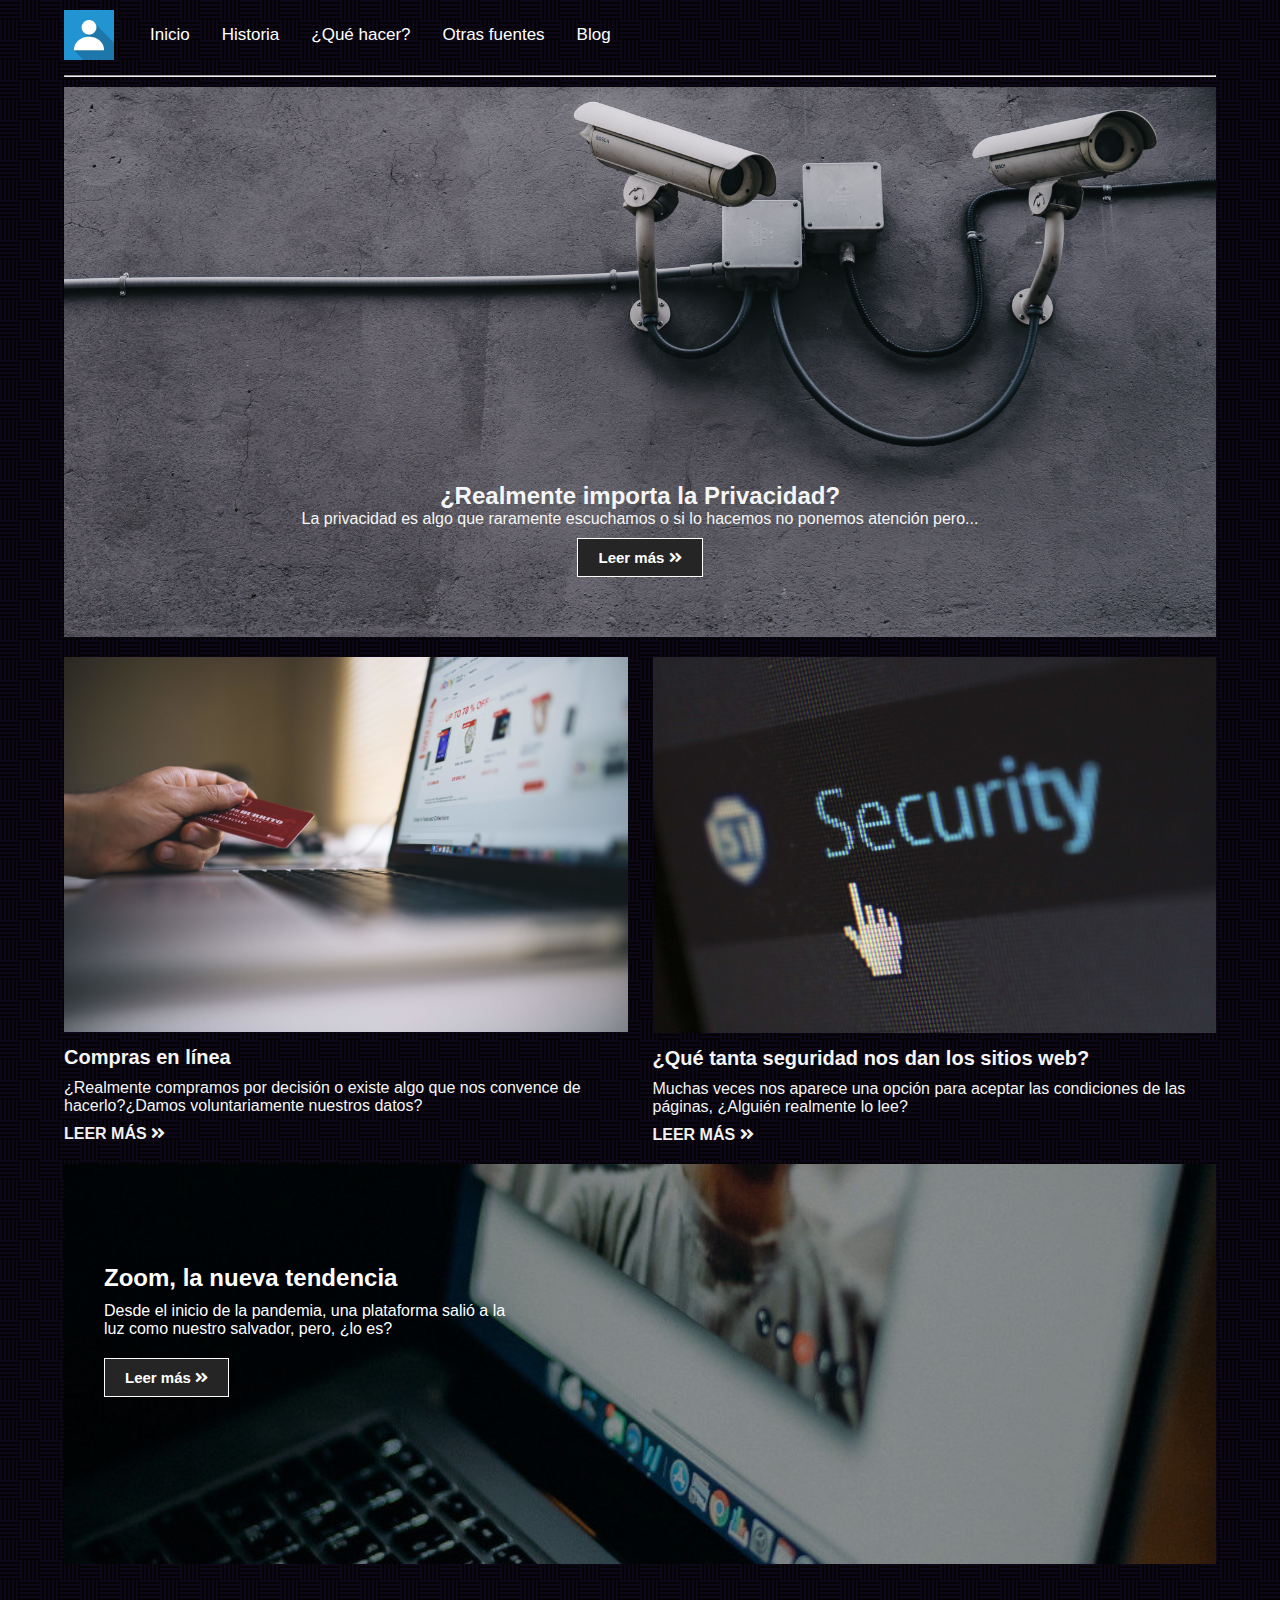
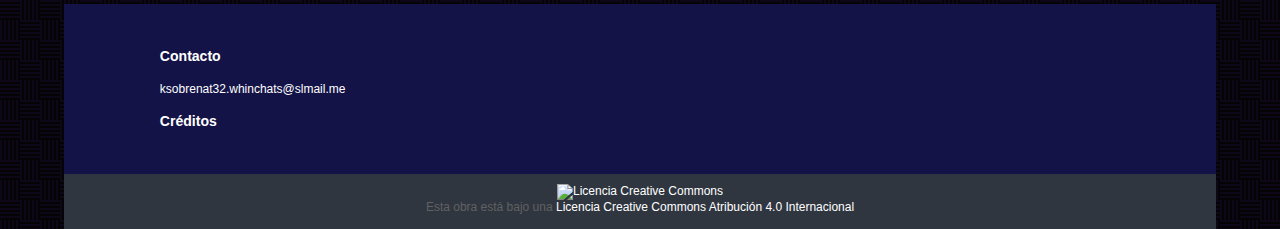
==== commit b7391525: "removed google fonts" ====
--- a/index.html
+++ b/index.html
@@ -9,9 +9,6 @@
     <title>La Privacidad</title>
     <!--Agregar la tipografía: Font Awesome-->
     <link rel="stylesheet" href="https://cdnjs.cloudflare.com/ajax/libs/font-awesome/5.15.2/css/all.min.css">
-    <!--Font oswald de Google-->
-    <link rel="preconnect" href="https://fonts.gstatic.com">
-    <link href="https://fonts.googleapis.com/css2?family=Oswald:wght@300;400;500;600&display=swap" rel="stylesheet">
     <!--Estilos personalizados-->
     <link rel="stylesheet" href="styles.css">
 </head>
--- a/styles.css
+++ b/styles.css
@@ -12,7 +12,7 @@
     background-color: #040404;
     background-image: url("data:image/svg+xml,%3Csvg width='40' height='40' viewBox='0 0 40 40' xmlns='http://www.w3.org/2000/svg'%3E%3Cpath d='M20 20.5V18H0v-2h20v-2H0v-2h20v-2H0V8h20V6H0V4h20V2H0V0h22v20h2V0h2v20h2V0h2v20h2V0h2v20h2V0h2v20h2v2H20v-1.5zM0 20h2v20H0V20zm4 0h2v20H4V20zm4 0h2v20H8V20zm4 0h2v20h-2V20zm4 0h2v20h-2V20zm4 4h20v2H20v-2zm0 4h20v2H20v-2zm0 4h20v2H20v-2zm0 4h20v2H20v-2z' fill='%23491d90' fill-opacity='0.15' fill-rule='evenodd'/%3E%3C/svg%3E");
     font-size: 16px;
-    font-family: 'Oswald', sans-serif;
+    font-family: sans-serif;
 }
 
 /*Afecta a los enlaces "a" les quita el subdrayado y los pone en blanco*/
@@ -317,14 +317,12 @@
     font-size: 20px;
     padding: 10px 20px;
     text-align: justify;
-    font-family: 'Lexend Deca', sans-serif;
 }
 .historia h3{
     margin-bottom: 10px;
     font-size: 25px;
     padding: 10px 30px;
     text-align: left;
-    font-family: 'Lexend Deca', sans-serif;
     font-weight: bold;
 }
 .historia p a{
@@ -335,8 +333,3 @@
     list-style: outside;
     margin: 60px;
 }
-
-.cite {
-    font-family: 'Dancing Script', cursive;
-    font-size: 40px;
-}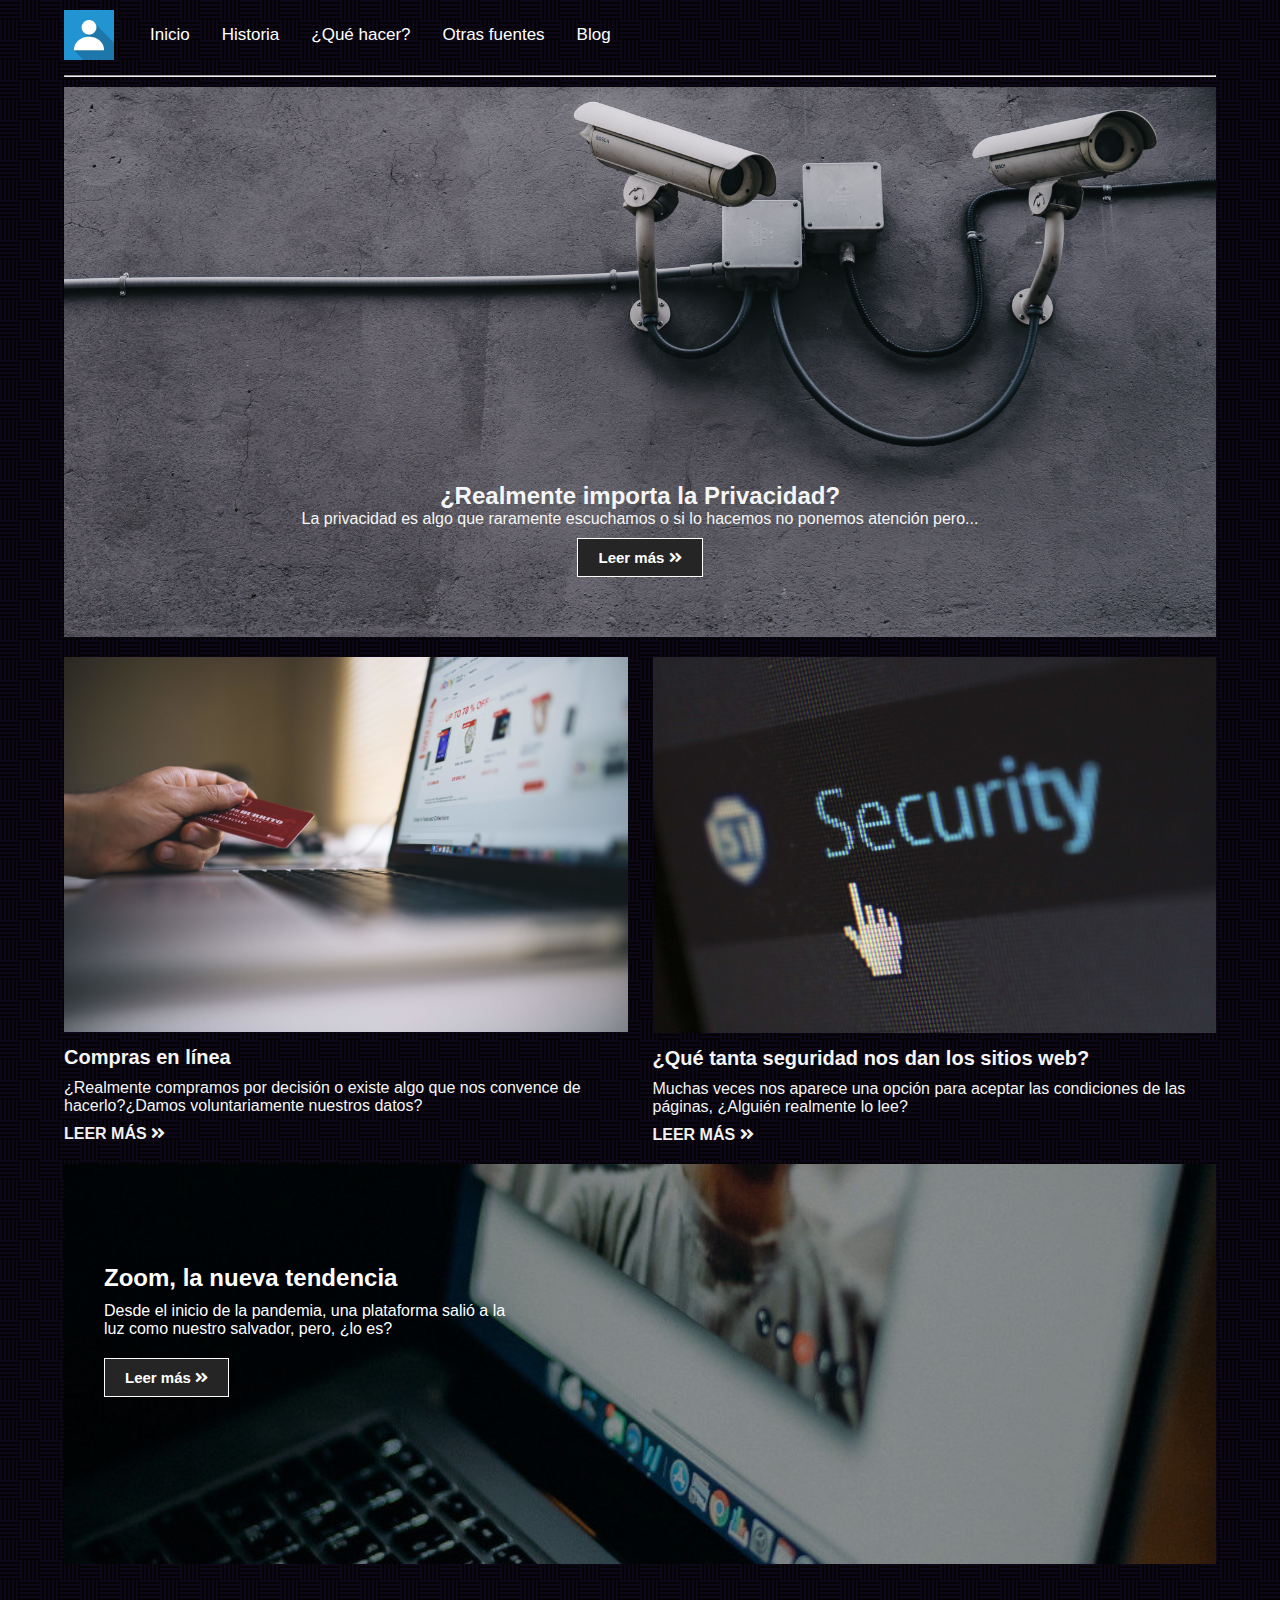
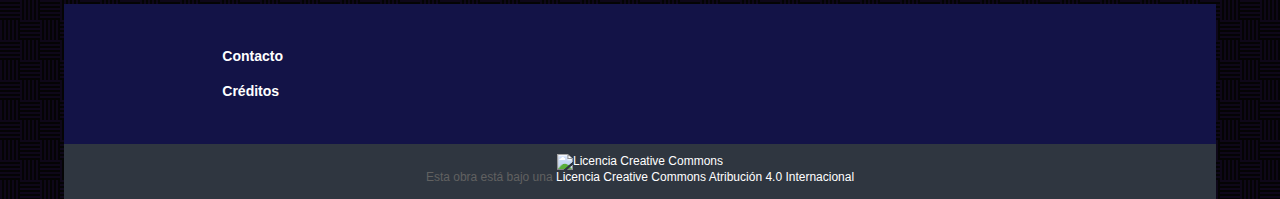
==== commit 74c0c8e2: "removed email" ====
--- a/index.html
+++ b/index.html
@@ -41,7 +41,7 @@
                     <a href="fuentes.html">Otras fuentes</a>
                 </li>
                 <li>
-                    <a href="blog.html">Blog</a>
+                    <a href="blog-index.html">Blog</a>
                 </li>
             </ul>
         </nav>
@@ -87,9 +87,6 @@
                         <a href="contacto.html">
                             <h3>Contacto</h3>
                         </a>
-                        <a href="mailto:ksobrenat32.whinchats@slmail.me">
-                            ksobrenat32.whinchats@slmail.me
-                        </a>
                     </li>
                     <li>
                         <a href="creditos.html">
--- a/styles.css
+++ b/styles.css
@@ -309,7 +309,7 @@
     margin-bottom: 20px;
     text-align: center;
     color: black;
-    font-size: 30px;
+    font-size: 25px;
 }
 
 .historia p{
